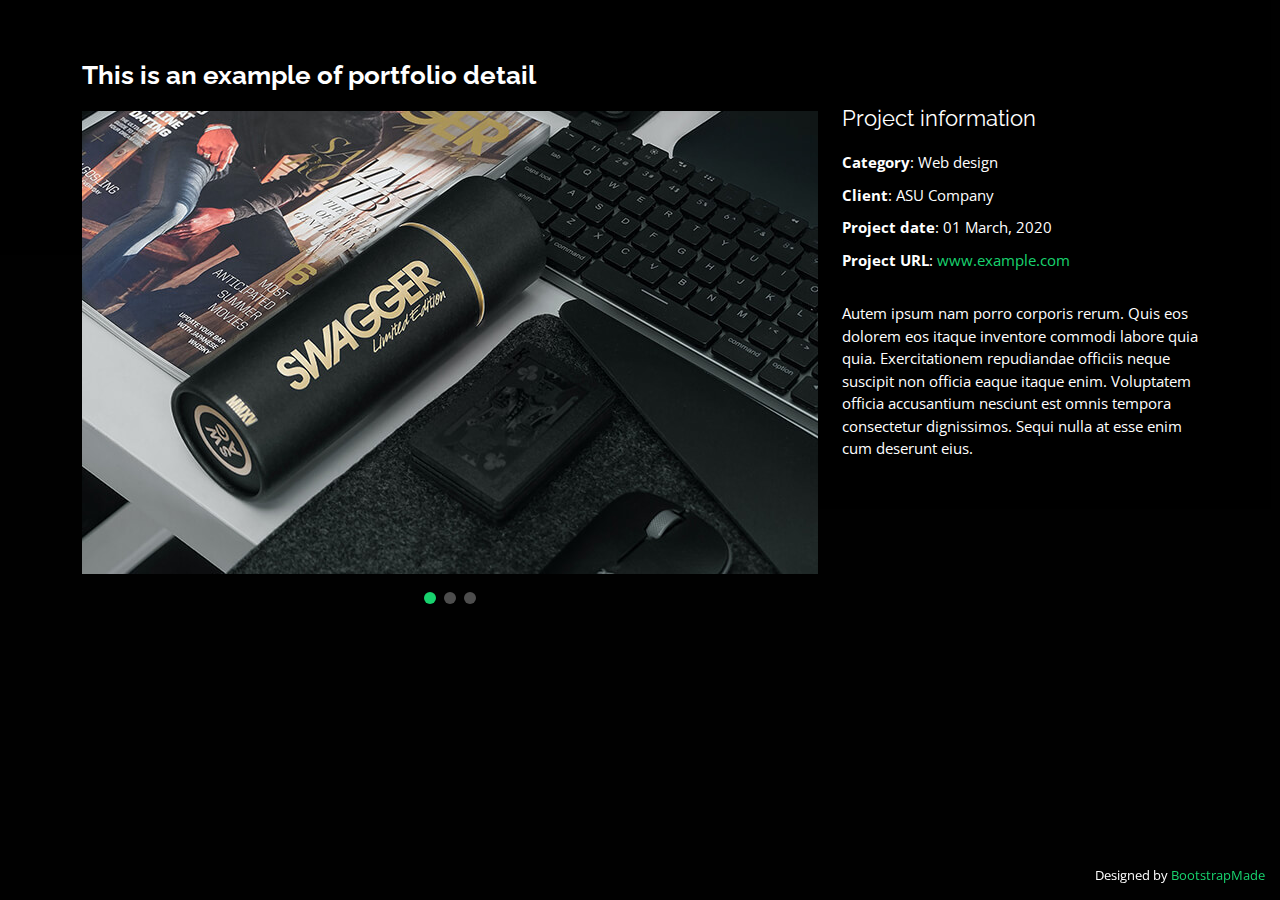
==== portfolio-details.html @ 490aae79 "Fix line endings" ====
<!DOCTYPE html>
<html lang="en">

<head>
  <meta charset="utf-8">
  <meta content="width=device-width, initial-scale=1.0" name="viewport">

  <title>Akash Kodale</title>
  <meta content="" name="description">
  <meta content="" name="keywords">

  <!-- Favicons -->
  <link href="assets/img/favicon.png" rel="icon">
  <link href="assets/img/apple-touch-icon.png" rel="apple-touch-icon">

  <!-- Google Fonts -->
  <link href="https://fonts.googleapis.com/css?family=Open+Sans:300,300i,400,400i,600,600i,700,700i|Raleway:300,300i,400,400i,500,500i,600,600i,700,700i|Poppins:300,300i,400,400i,500,500i,600,600i,700,700i" rel="stylesheet">

  <!-- Vendor CSS Files -->
  <link href="assets/vendor/bootstrap/css/bootstrap.min.css" rel="stylesheet">
  <link href="assets/vendor/bootstrap-icons/bootstrap-icons.css" rel="stylesheet">
  <link href="assets/vendor/boxicons/css/boxicons.min.css" rel="stylesheet">
  <link href="assets/vendor/glightbox/css/glightbox.min.css" rel="stylesheet">
  <link href="assets/vendor/remixicon/remixicon.css" rel="stylesheet">
  <link href="assets/vendor/swiper/swiper-bundle.min.css" rel="stylesheet">

  <!-- Template Main CSS File -->
  <link href="assets/css/style.css" rel="stylesheet">

</head>

<body>

  <main id="main">

    <!-- ======= Portfolio Details ======= -->
    <div id="portfolio-details" class="portfolio-details">
      <div class="container">

        <div class="row">

          <div class="col-lg-8">
            <h2 class="portfolio-title">This is an example of portfolio detail</h2>

            <div class="portfolio-details-slider swiper">
              <div class="swiper-wrapper align-items-center">

                <div class="swiper-slide">
                  <img src="assets/img/portfolio/portfolio-details-1.jpg" alt="">
                </div>

                <div class="swiper-slide">
                  <img src="assets/img/portfolio/portfolio-details-2.jpg" alt="">
                </div>

                <div class="swiper-slide">
                  <img src="assets/img/portfolio/portfolio-details-3.jpg" alt="">
                </div>

              </div>
              <div class="swiper-pagination"></div>
            </div>

          </div>

          <div class="col-lg-4 portfolio-info">
            <h3>Project information</h3>
            <ul>
              <li><strong>Category</strong>: Web design</li>
              <li><strong>Client</strong>: ASU Company</li>
              <li><strong>Project date</strong>: 01 March, 2020</li>
              <li><strong>Project URL</strong>: <a href="#">www.example.com</a></li>
            </ul>

            <p>
              Autem ipsum nam porro corporis rerum. Quis eos dolorem eos itaque inventore commodi labore quia quia. Exercitationem repudiandae officiis neque suscipit non officia eaque itaque enim. Voluptatem officia accusantium nesciunt est omnis tempora consectetur dignissimos. Sequi nulla at esse enim cum deserunt eius.
            </p>
          </div>

        </div>

      </div>
    </div><!-- End Portfolio Details -->

  </main><!-- End #main -->

  <div class="credits">
    <!-- All the links in the footer should remain intact. -->
    <!-- You can delete the links only if you purchased the pro version. -->
    <!-- Licensing information: https://bootstrapmade.com/license/ -->
    <!-- Purchase the pro version with working PHP/AJAX contact form: https://bootstrapmade.com/personal-free-resume-bootstrap-template/ -->
    Designed by <a href="https://bootstrapmade.com/">BootstrapMade</a>
  </div>

  <!-- Vendor JS Files -->
  <script src="assets/vendor/purecounter/purecounter_vanilla.js"></script>
  <script src="assets/vendor/bootstrap/js/bootstrap.bundle.min.js"></script>
  <script src="assets/vendor/glightbox/js/glightbox.min.js"></script>
  <script src="assets/vendor/isotope-layout/isotope.pkgd.min.js"></script>
  <script src="assets/vendor/swiper/swiper-bundle.min.js"></script>
  <script src="assets/vendor/waypoints/noframework.waypoints.js"></script>
  <script src="assets/vendor/php-email-form/validate.js"></script>

  <!-- Template Main JS File -->
  <script src="assets/js/main.js"></script>

</body>

</html>
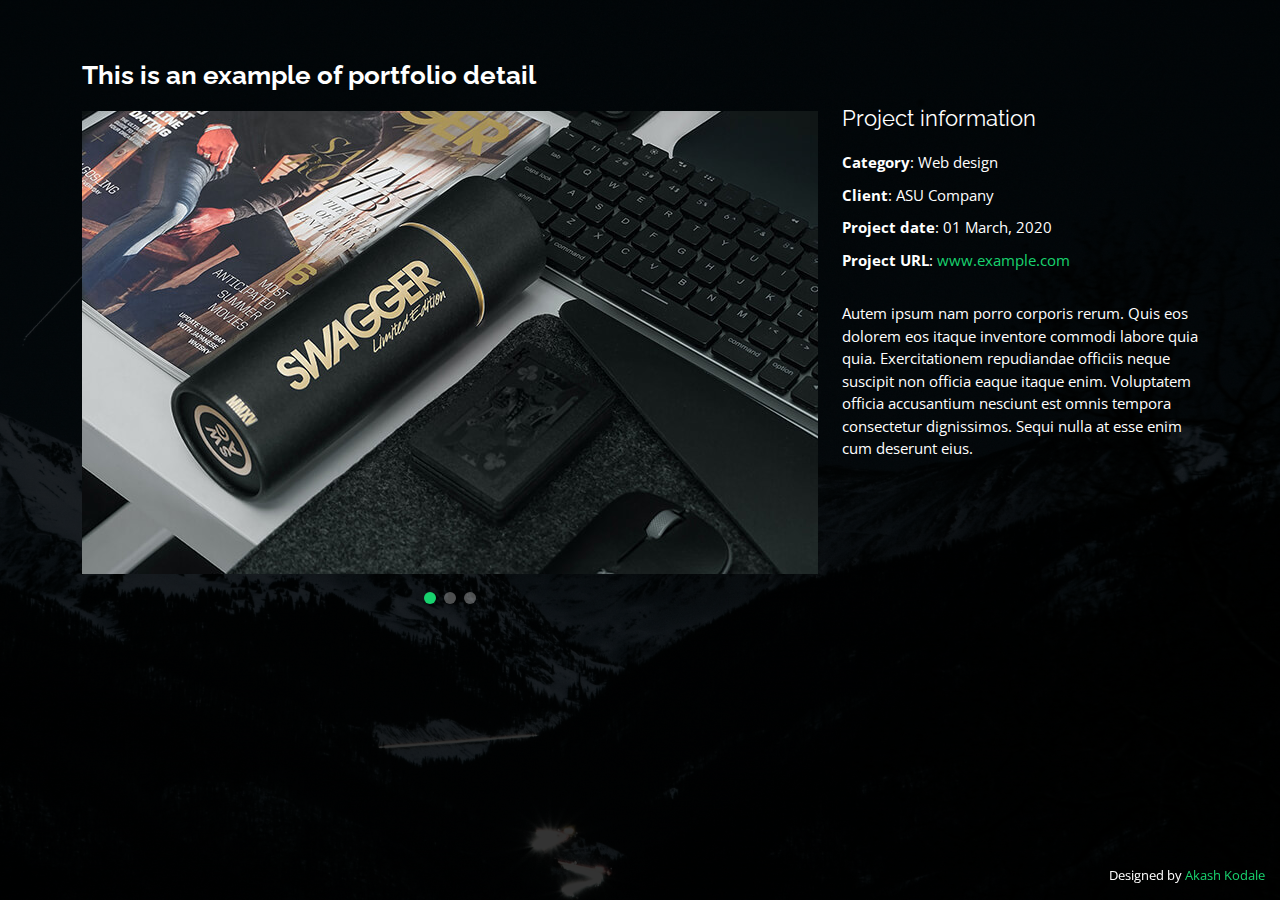
==== commit 9bab626a: "added all content" ====
--- a/portfolio-details.html
+++ b/portfolio-details.html
@@ -85,11 +85,7 @@
   </main><!-- End #main -->
 
   <div class="credits">
-    <!-- All the links in the footer should remain intact. -->
-    <!-- You can delete the links only if you purchased the pro version. -->
-    <!-- Licensing information: https://bootstrapmade.com/license/ -->
-    <!-- Purchase the pro version with working PHP/AJAX contact form: https://bootstrapmade.com/personal-free-resume-bootstrap-template/ -->
-    Designed by <a href="https://bootstrapmade.com/">BootstrapMade</a>
+    Designed by <a href="https://www.linkedin.com/in/akashkodale/">Akash Kodale</a>
   </div>
 
   <!-- Vendor JS Files -->
--- a/assets/css/style.css
+++ b/assets/css/style.css
@@ -1,14 +1,4 @@
-/**
-* Template Name: Personal
-* Template URL: https://bootstrapmade.com/personal-free-resume-bootstrap-template/
-* Updated: Mar 17 2024 with Bootstrap v5.3.3
-* Author: BootstrapMade.com
-* License: https://bootstrapmade.com/license/
-*/
-
-/*--------------------------------------------------------------
-# General
---------------------------------------------------------------*/
+
 body {
   font-family: "Open Sans", sans-serif;
   background-color: #040404;
@@ -20,7 +10,7 @@
 body::before {
   content: "";
   position: fixed;
-  background: #040404 url("../img/bg_yellow1.png") top right no-repeat;
+  background: #040404 url("../img/bg_mountain_1.jpg") top right no-repeat;
   background-size: cover;
   left: 0;
   right: 0;
@@ -32,6 +22,7 @@
 @media (min-width: 1024px) {
   body::before {
     background-attachment: fixed;
+    
   }
 }
 
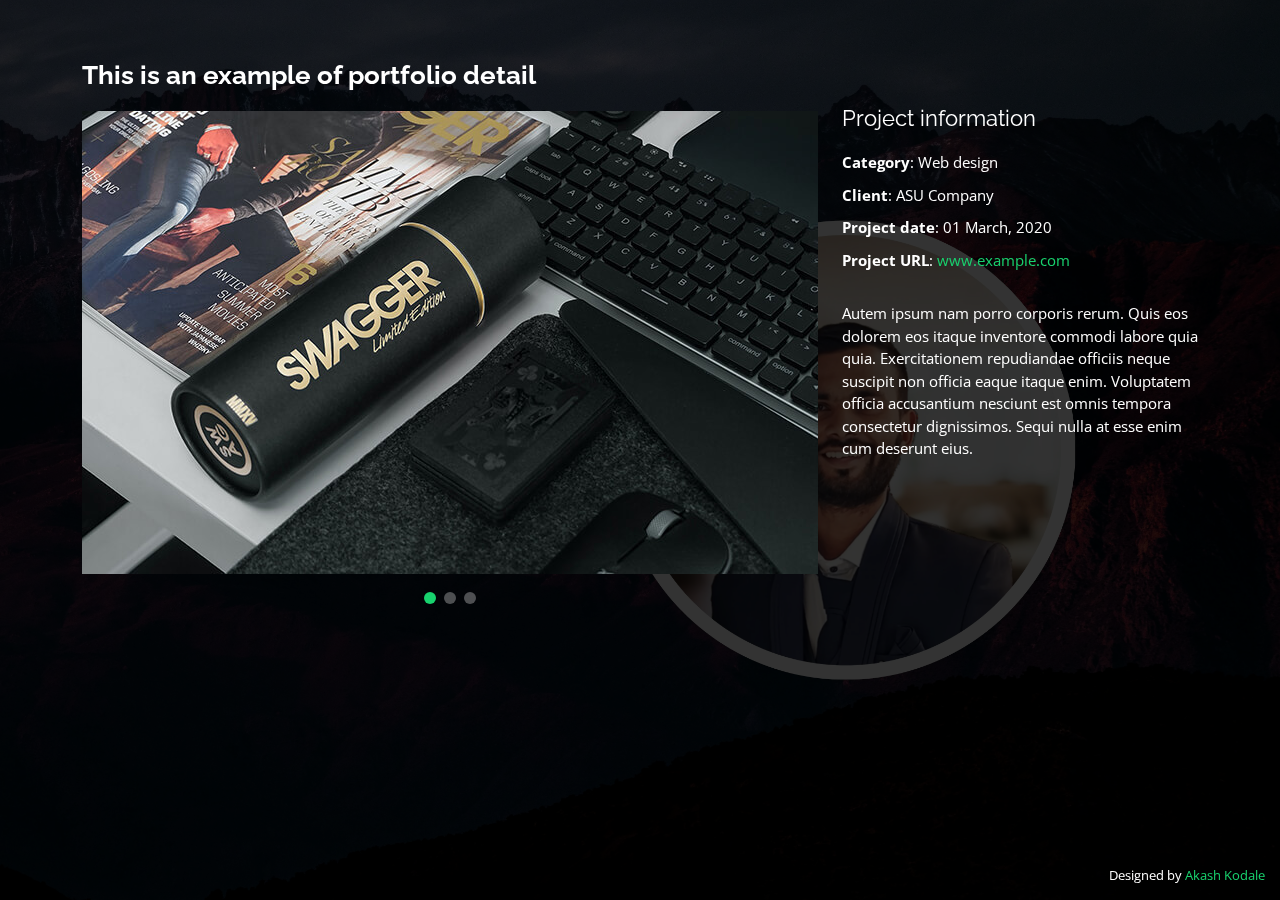
==== commit 94a88b5e: "added projects" ====
--- a/portfolio-details.html
+++ b/portfolio-details.html
@@ -1,105 +1,104 @@
-<!DOCTYPE html>
-<html lang="en">
-
-<head>
-  <meta charset="utf-8">
-  <meta content="width=device-width, initial-scale=1.0" name="viewport">
-
-  <title>Akash Kodale</title>
-  <meta content="" name="description">
-  <meta content="" name="keywords">
-
-  <!-- Favicons -->
-  <link href="assets/img/favicon.png" rel="icon">
-  <link href="assets/img/apple-touch-icon.png" rel="apple-touch-icon">
-
-  <!-- Google Fonts -->
-  <link href="https://fonts.googleapis.com/css?family=Open+Sans:300,300i,400,400i,600,600i,700,700i|Raleway:300,300i,400,400i,500,500i,600,600i,700,700i|Poppins:300,300i,400,400i,500,500i,600,600i,700,700i" rel="stylesheet">
-
-  <!-- Vendor CSS Files -->
-  <link href="assets/vendor/bootstrap/css/bootstrap.min.css" rel="stylesheet">
-  <link href="assets/vendor/bootstrap-icons/bootstrap-icons.css" rel="stylesheet">
-  <link href="assets/vendor/boxicons/css/boxicons.min.css" rel="stylesheet">
-  <link href="assets/vendor/glightbox/css/glightbox.min.css" rel="stylesheet">
-  <link href="assets/vendor/remixicon/remixicon.css" rel="stylesheet">
-  <link href="assets/vendor/swiper/swiper-bundle.min.css" rel="stylesheet">
-
-  <!-- Template Main CSS File -->
-  <link href="assets/css/style.css" rel="stylesheet">
-
-</head>
-
-<body>
-
-  <main id="main">
-
-    <!-- ======= Portfolio Details ======= -->
-    <div id="portfolio-details" class="portfolio-details">
-      <div class="container">
-
-        <div class="row">
-
-          <div class="col-lg-8">
-            <h2 class="portfolio-title">This is an example of portfolio detail</h2>
-
-            <div class="portfolio-details-slider swiper">
-              <div class="swiper-wrapper align-items-center">
-
-                <div class="swiper-slide">
-                  <img src="assets/img/portfolio/portfolio-details-1.jpg" alt="">
-                </div>
-
-                <div class="swiper-slide">
-                  <img src="assets/img/portfolio/portfolio-details-2.jpg" alt="">
-                </div>
-
-                <div class="swiper-slide">
-                  <img src="assets/img/portfolio/portfolio-details-3.jpg" alt="">
-                </div>
-
-              </div>
-              <div class="swiper-pagination"></div>
-            </div>
-
-          </div>
-
-          <div class="col-lg-4 portfolio-info">
-            <h3>Project information</h3>
-            <ul>
-              <li><strong>Category</strong>: Web design</li>
-              <li><strong>Client</strong>: ASU Company</li>
-              <li><strong>Project date</strong>: 01 March, 2020</li>
-              <li><strong>Project URL</strong>: <a href="#">www.example.com</a></li>
-            </ul>
-
-            <p>
-              Autem ipsum nam porro corporis rerum. Quis eos dolorem eos itaque inventore commodi labore quia quia. Exercitationem repudiandae officiis neque suscipit non officia eaque itaque enim. Voluptatem officia accusantium nesciunt est omnis tempora consectetur dignissimos. Sequi nulla at esse enim cum deserunt eius.
-            </p>
-          </div>
-
-        </div>
-
-      </div>
-    </div><!-- End Portfolio Details -->
-
-  </main><!-- End #main -->
-
-  <div class="credits">
-    Designed by <a href="https://www.linkedin.com/in/akashkodale/">Akash Kodale</a>
-  </div>
-
-  <!-- Vendor JS Files -->
-  <script src="assets/vendor/purecounter/purecounter_vanilla.js"></script>
-  <script src="assets/vendor/bootstrap/js/bootstrap.bundle.min.js"></script>
-  <script src="assets/vendor/glightbox/js/glightbox.min.js"></script>
-  <script src="assets/vendor/isotope-layout/isotope.pkgd.min.js"></script>
-  <script src="assets/vendor/swiper/swiper-bundle.min.js"></script>
-  <script src="assets/vendor/waypoints/noframework.waypoints.js"></script>
-  <script src="assets/vendor/php-email-form/validate.js"></script>
-
-  <!-- Template Main JS File -->
-  <script src="assets/js/main.js"></script>
-
-</body>
-
+<!DOCTYPE html>
+<html lang="en">
+
+<head>
+  <meta charset="utf-8">
+  <meta content="width=device-width, initial-scale=1.0" name="viewport">
+
+  <title>Portfolio Details</title>
+  <meta content="" name="description">
+  <meta content="" name="keywords">
+
+  <!-- Favicons -->
+  <link href="assets/img/favicon.png" rel="icon">
+  <link href="assets/img/apple-touch-icon.png" rel="apple-touch-icon">
+
+  <!-- Google Fonts -->
+  <link href="https://fonts.googleapis.com/css?family=Open+Sans:300,300i,400,400i,600,600i,700,700i|Raleway:300,300i,400,400i,500,500i,600,600i,700,700i|Poppins:300,300i,400,400i,500,500i,600,600i,700,700i" rel="stylesheet">
+
+  <!-- Vendor CSS Files -->
+  <link href="assets/vendor/bootstrap/css/bootstrap.min.css" rel="stylesheet">
+  <link href="assets/vendor/bootstrap-icons/bootstrap-icons.css" rel="stylesheet">
+  <link href="assets/vendor/boxicons/css/boxicons.min.css" rel="stylesheet">
+  <link href="assets/vendor/glightbox/css/glightbox.min.css" rel="stylesheet">
+  <link href="assets/vendor/remixicon/remixicon.css" rel="stylesheet">
+  <link href="assets/vendor/swiper/swiper-bundle.min.css" rel="stylesheet">
+
+  <!-- Template Main CSS File -->
+  <link href="assets/css/style.css" rel="stylesheet">
+</head>
+
+<body>
+
+  <main id="main">
+
+    <!-- ======= Portfolio Details ======= -->
+    <div id="portfolio-details" class="portfolio-details">
+      <div class="container">
+
+        <div class="row">
+
+          <div class="col-lg-8">
+            <h2 class="portfolio-title">This is an example of portfolio detail</h2>
+
+            <div class="portfolio-details-slider swiper">
+              <div class="swiper-wrapper align-items-center">
+
+                <div class="swiper-slide">
+                  <img src="assets/img/portfolio/portfolio-details-1.jpg" alt="">
+                </div>
+
+                <div class="swiper-slide">
+                  <img src="assets/img/portfolio/portfolio-details-2.jpg" alt="">
+                </div>
+
+                <div class="swiper-slide">
+                  <img src="assets/img/portfolio/portfolio-details-3.jpg" alt="">
+                </div>
+
+              </div>
+              <div class="swiper-pagination"></div>
+            </div>
+
+          </div>
+
+          <div class="col-lg-4 portfolio-info">
+            <h3>Project information</h3>
+            <ul>
+              <li><strong>Category</strong>: Web design</li>
+              <li><strong>Client</strong>: ASU Company</li>
+              <li><strong>Project date</strong>: 01 March, 2020</li>
+              <li><strong>Project URL</strong>: <a href="#">www.example.com</a></li>
+            </ul>
+
+            <p>
+              Autem ipsum nam porro corporis rerum. Quis eos dolorem eos itaque inventore commodi labore quia quia. Exercitationem repudiandae officiis neque suscipit non officia eaque itaque enim. Voluptatem officia accusantium nesciunt est omnis tempora consectetur dignissimos. Sequi nulla at esse enim cum deserunt eius.
+            </p>
+          </div>
+
+        </div>
+
+      </div>
+    </div><!-- End Portfolio Details -->
+
+  </main><!-- End #main -->
+
+  <div class="credits">
+    Designed by <a href="https://akashkodale.github.io/portfolio/">Akash Kodale</a>
+  </div>
+
+  <!-- Vendor JS Files -->
+  <script src="assets/vendor/purecounter/purecounter_vanilla.js"></script>
+  <script src="assets/vendor/bootstrap/js/bootstrap.bundle.min.js"></script>
+  <script src="assets/vendor/glightbox/js/glightbox.min.js"></script>
+  <script src="assets/vendor/isotope-layout/isotope.pkgd.min.js"></script>
+  <script src="assets/vendor/swiper/swiper-bundle.min.js"></script>
+  <script src="assets/vendor/waypoints/noframework.waypoints.js"></script>
+  <script src="assets/vendor/php-email-form/validate.js"></script>
+
+  <!-- Template Main JS File -->
+  <script src="assets/js/main.js"></script>
+
+</body>
+
 </html>--- a/assets/css/style.css
+++ b/assets/css/style.css
@@ -7,10 +7,13 @@
   background: transparent;
 }
 
+
 body::before {
   content: "";
   position: fixed;
-  background: #040404 url("../img/bg_mountain_1.jpg") top right no-repeat;
+  background-image: url('../img/bg_main.webp');
+  background-repeat: no-repeat;
+  background-position: top right;
   background-size: cover;
   left: 0;
   right: 0;
@@ -18,6 +21,45 @@
   height: 100vh;
   z-index: -1;
 }
+
+/* Media query for mobile devices */
+@media (max-width: 767px) {
+  body::before {
+    background-image: url('../img/bg_portaitmountain.webp'); /* Replace with your mobile background image */
+  }
+}
+
+
+.btn {
+  display: inline-block;
+  padding: 10px 20px;
+  margin-left: 10px;
+  background-color: #18d26e;
+  color: #fff;
+  text-decoration: none;
+  border-radius: 5px;
+  font-weight: bold;
+  transition: transform 0.3s ease, background-color 0.3s ease, box-shadow 0.3s ease;
+}
+
+.btn:hover {
+  background-color: #ffd700; /* Yellow color */
+  transform: translateY(-2px);
+  box-shadow: 0 2px 5px rgba(0, 0, 0, 0.2);
+}
+
+
+.skill-logo {
+  width: 25px; /* Adjust size as needed */
+  height: 25px;
+  margin-right: 10px; /* Add some space between logo and skill text */
+  vertical-align: middle; /* Align the logo vertically with the text */
+}
+
+/* You can include additional CSS for styling progress bars and other elements if needed */
+
+
+
 
 @media (min-width: 1024px) {
   body::before {
@@ -874,8 +916,8 @@
 
 .portfolio .portfolio-wrap .portfolio-info p {
   color: #ffffff;
-  font-size: 14px;
-  text-transform: uppercase;
+  font-size: 10px;
+  text-transform: capitalize;
   padding: 0;
   margin: 0;
 }
